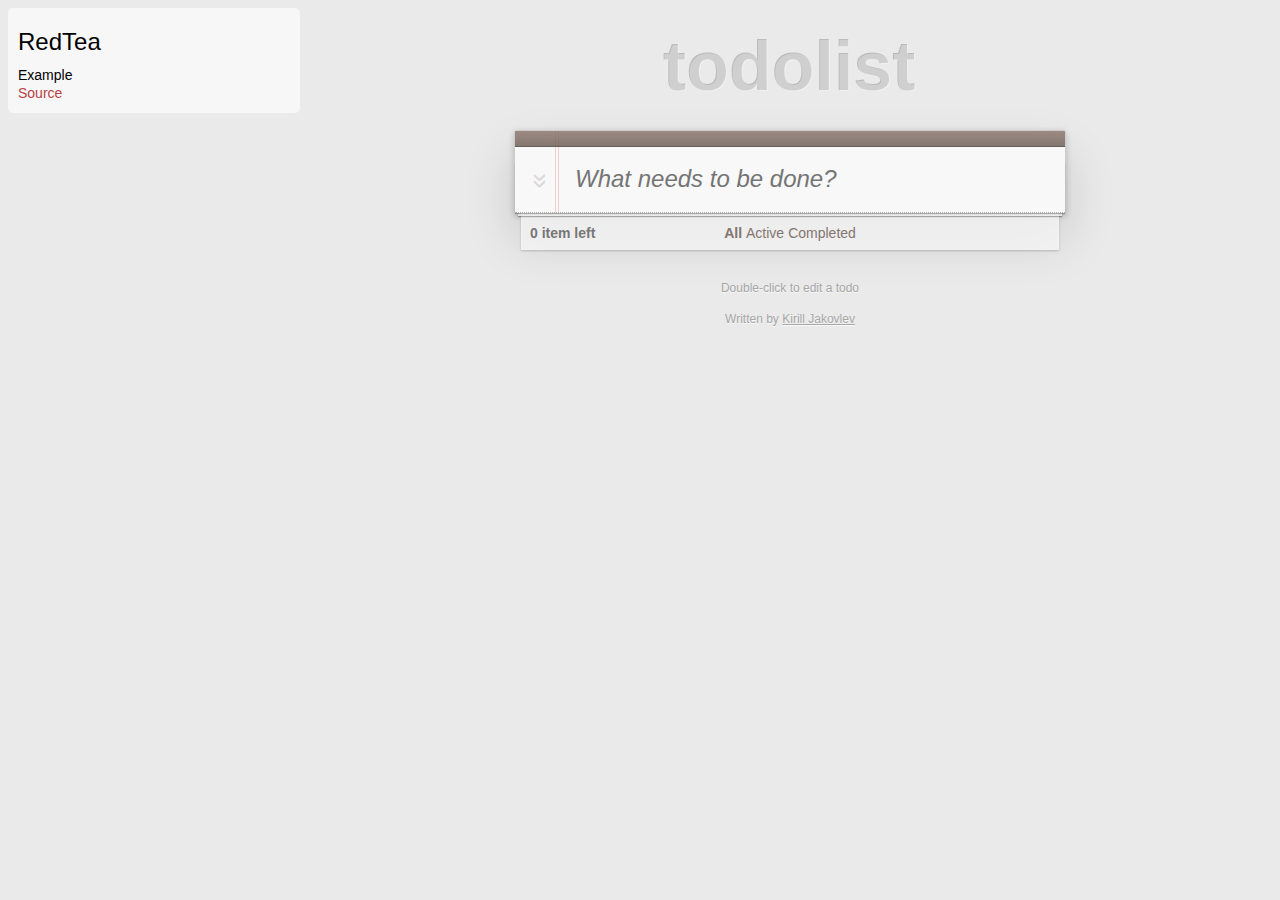
==== index.html @ ff9000ed "First pages commit" ====
<!DOCTYPE html>
<html>
  <head>
    <meta charset=utf-8 >
    <link rel=stylesheet href=stylesheets/redtea.ui.css />
    <link rel=stylesheet href=stylesheets/base.css />
    <script src=javascripts/redtea.js ></script>
    <script src=javascripts/redtea.core.js ></script>
    <script src=javascripts/redtea.ui.js ></script>
    <script src=javascripts/redtea.framework.js ></script>
    <script src=javascripts/todolist.js ></script>
    <title>Todolist</title>
  </head>
  <body class=learn-bar>
    <aside class=learn>
      <header>
        <h3>RedTea</h3>
        <span class="source-links">
          <h5>Example</h5>
          <a href="https://github.com/special-k/todolist">Source</a>
        </span>
      </header>
    </aside>
    <section id=todoapp>
      <header id=header>
        <h1>todolist</h1>
        <input id=new-todo placeholder="What needs to be done?" autofocus="">
      </header>
      <section style="display: block;" id="main">
        <input id="toggle-all" type="checkbox">
        <ul id="todo-list"></ul>
      </section>
    </section>
    <footer id="info">
      <p>Double-click to edit a todo</p>
      <p>Written by <a href="https://github.com/special-k">Kirill Jakovlev</a></p>
    </footer>
    <script>start()</script>
  </body>
</html>
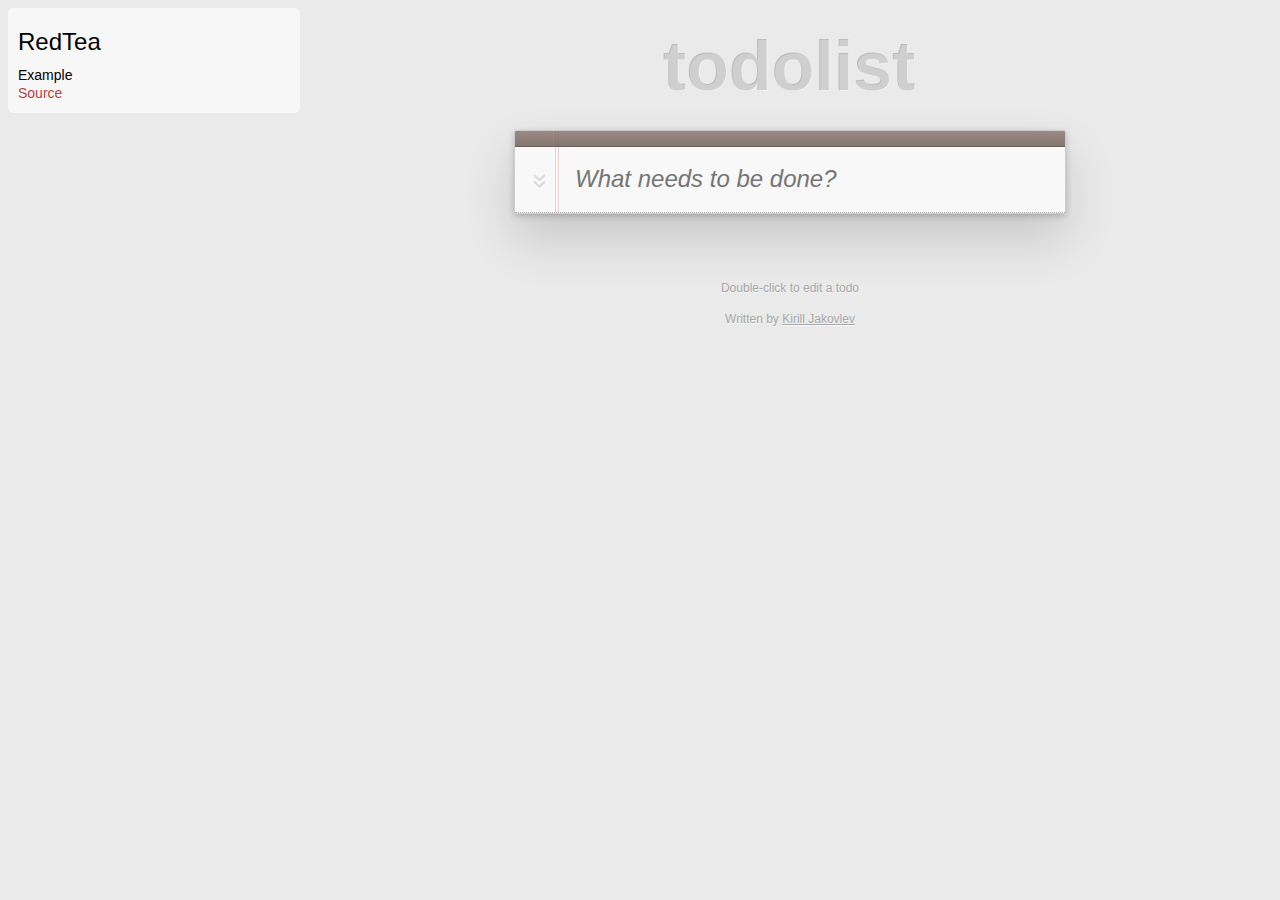
==== commit 7af458b7: "updating public files" ====
--- a/index.html
+++ b/index.html
@@ -35,6 +35,6 @@
       <p>Double-click to edit a todo</p>
       <p>Written by <a href="https://github.com/special-k">Kirill Jakovlev</a></p>
     </footer>
-    <script>start()</script>
+    <script>new Todolist( document.one( 'todoapp' ) );</script>
   </body>
 </html>
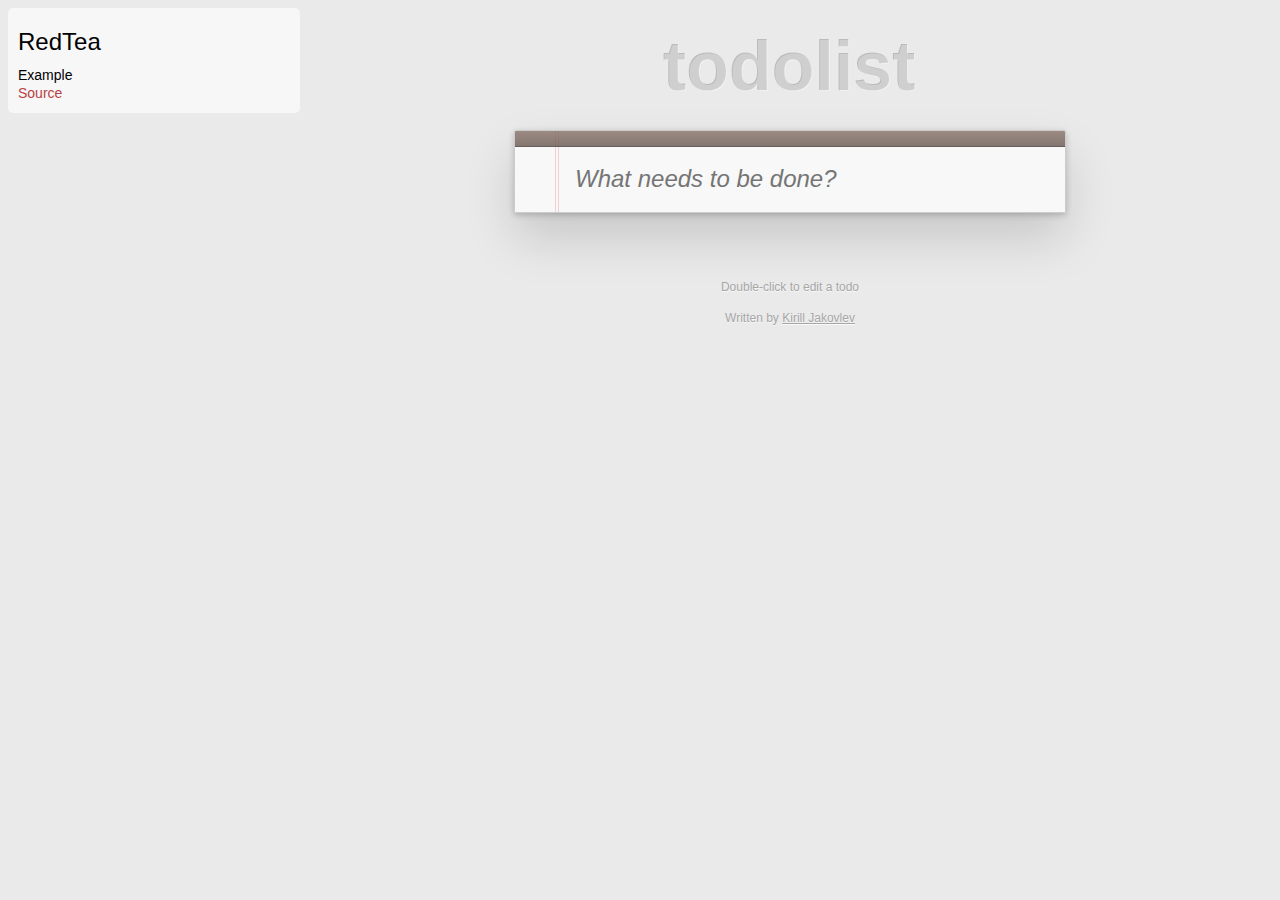
==== commit f486d390: "toggle-all fix" ====
--- a/index.html
+++ b/index.html
@@ -12,15 +12,6 @@
     <title>Todolist</title>
   </head>
   <body class=learn-bar>
-    <aside class=learn>
-      <header>
-        <h3>RedTea</h3>
-        <span class="source-links">
-          <h5>Example</h5>
-          <a href="https://github.com/special-k/todolist">Source</a>
-        </span>
-      </header>
-    </aside>
     <section id=todoapp>
       <header id=header>
         <h1>todolist</h1>
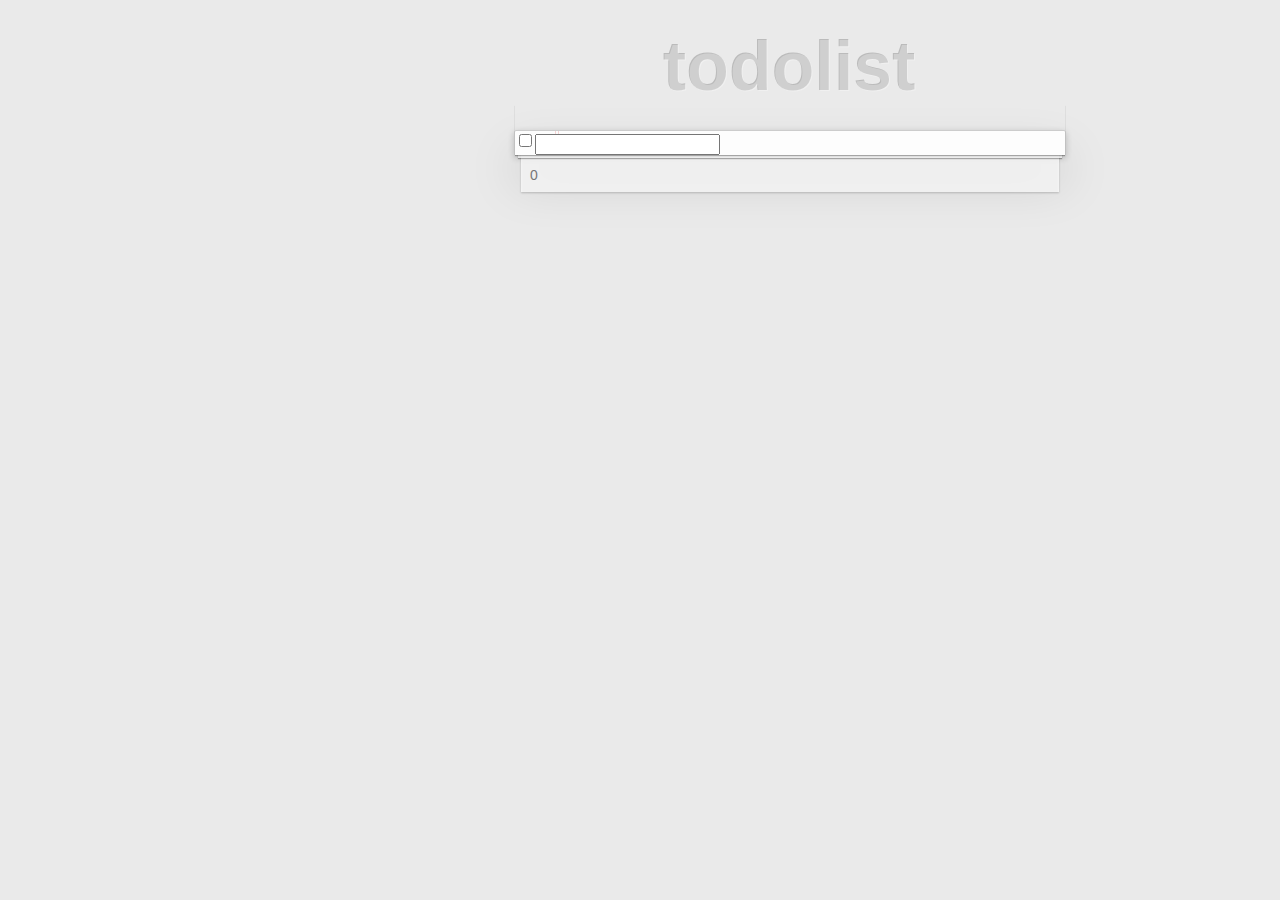
==== commit 2d8f083a: "update" ====
--- a/index.html
+++ b/index.html
@@ -4,28 +4,17 @@
     <meta charset=utf-8 >
     <link rel=stylesheet href=stylesheets/redtea.ui.css />
     <link rel=stylesheet href=stylesheets/base.css />
-    <script src=javascripts/redtea.js ></script>
-    <script src=javascripts/redtea.core.js ></script>
-    <script src=javascripts/redtea.ui.js ></script>
-    <script src=javascripts/redtea.framework.js ></script>
-    <script src=javascripts/todolist.js ></script>
+    <link rel=stylesheet href=stylesheets/todolist.css />
+    <script src=javascripts/redtea.js></script>
+    <script src=javascripts/redtea.core.js></script>
+    <script src=javascripts/redtea.ui.js></script>
+    <script src=javascripts/redtea.framework.js></script>
+    <script src=javascripts/widgets/status_bar.js></script>
+    <script src=javascripts/widgets/todo_item.js></script>
+    <script src=javascripts/todolist.js></script>
     <title>Todolist</title>
   </head>
   <body class=learn-bar>
-    <section id=todoapp>
-      <header id=header>
-        <h1>todolist</h1>
-        <input id=new-todo placeholder="What needs to be done?" autofocus="">
-      </header>
-      <section style="display: block;" id="main">
-        <input id="toggle-all" type="checkbox">
-        <ul id="todo-list"></ul>
-      </section>
-    </section>
-    <footer id="info">
-      <p>Double-click to edit a todo</p>
-      <p>Written by <a href="https://github.com/special-k">Kirill Jakovlev</a></p>
-    </footer>
-    <script>new Todolist( document.one( 'todoapp' ) );</script>
+    <script>new Todolist();</script>
   </body>
 </html>
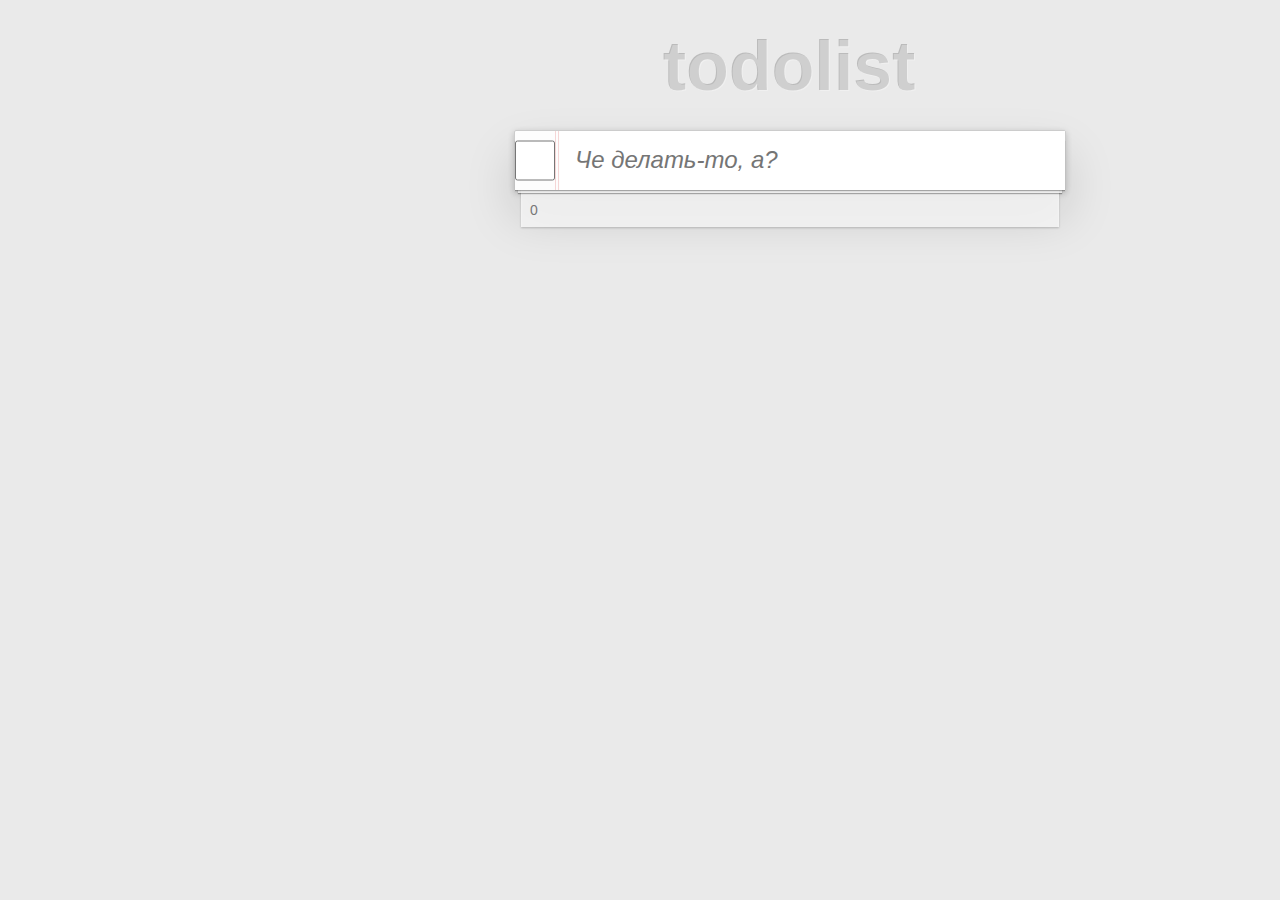
==== commit 51d7cb00: "update" ====
--- a/index.html
+++ b/index.html
@@ -7,10 +7,7 @@
     <link rel=stylesheet href=stylesheets/todolist.css />
     <script src=javascripts/redtea.js></script>
     <script src=javascripts/redtea.core.js></script>
-    <script src=javascripts/redtea.ui.js></script>
     <script src=javascripts/redtea.framework.js></script>
-    <script src=javascripts/widgets/status_bar.js></script>
-    <script src=javascripts/widgets/todo_item.js></script>
     <script src=javascripts/todolist.js></script>
     <title>Todolist</title>
   </head>
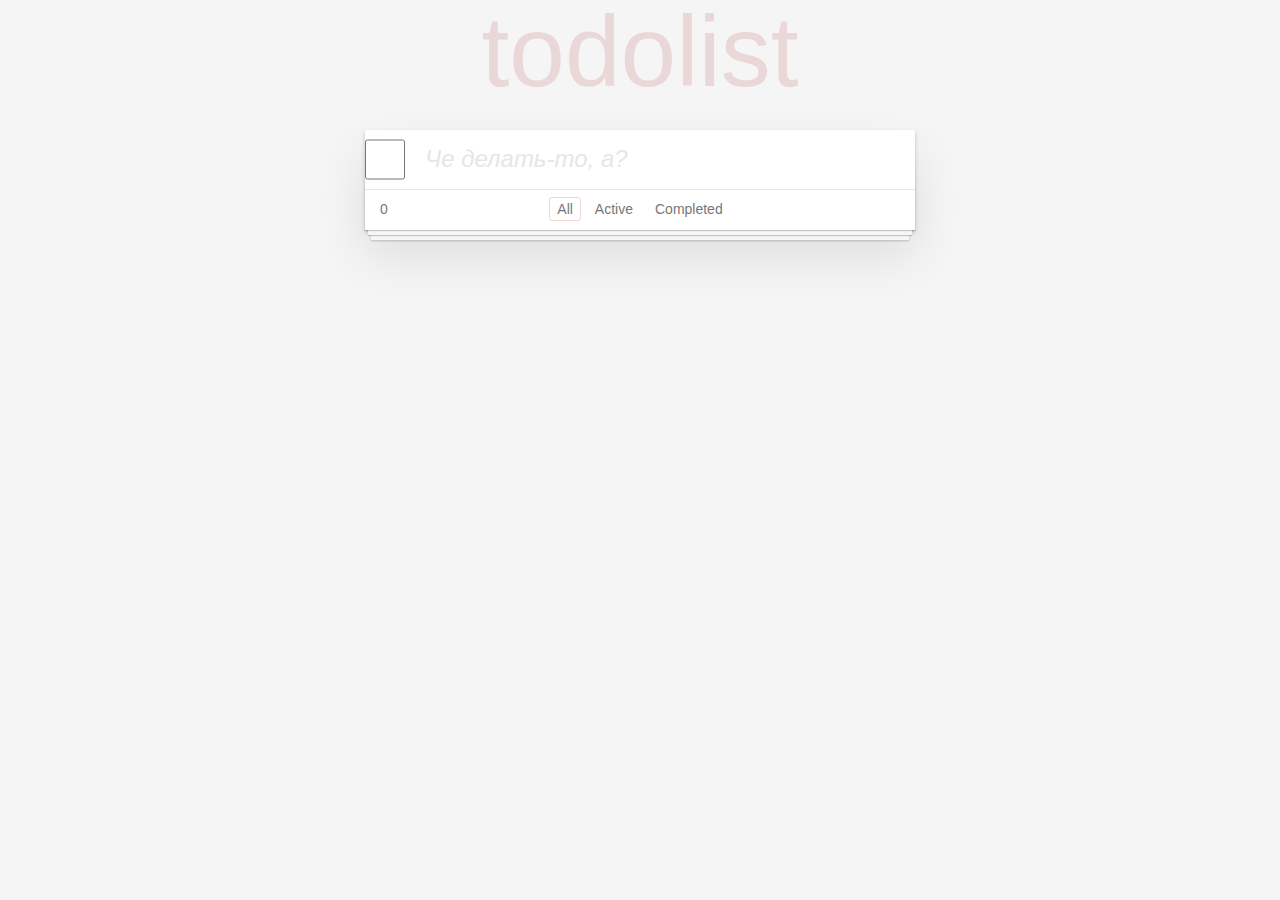
==== commit 7b6fc8fe: "обновление" ====
--- a/index.html
+++ b/index.html
@@ -7,7 +7,6 @@
     <link rel=stylesheet href=stylesheets/todolist.css />
     <script src=javascripts/redtea.js></script>
     <script src=javascripts/redtea.core.js></script>
-    <script src=javascripts/redtea.framework.js></script>
     <script src=javascripts/todolist.js></script>
     <title>Todolist</title>
   </head>
